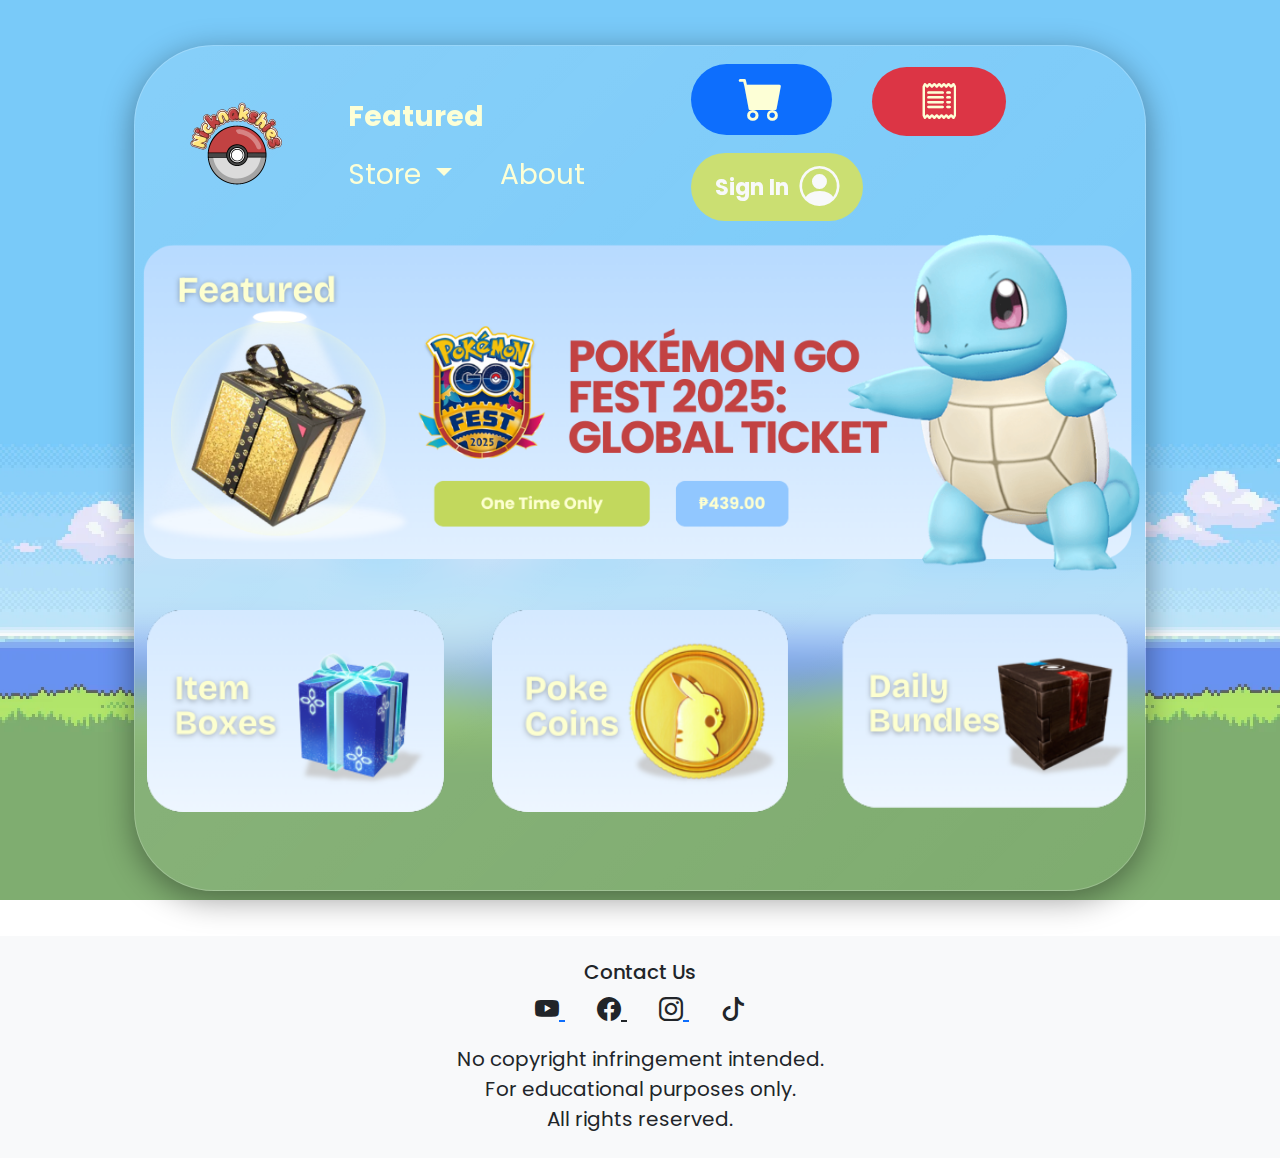
==== Boilerplate/index.html @ d81cf901 "11:56 | item-Nav" ====
<!DOCTYPE html>
<html lang="en">
<head>
    <meta charset="UTF-8">
    <meta name="viewport" content="width=device-width, initial-scale=1.0">
    <title>Layout</title>
    
    <!-- Poppins Font-->
    <link href="https://fonts.googleapis.com/css2?family=Poppins:wght@300;400;500;600;700&display=swap" rel="stylesheet">

    <!-- BootStrap-->
    <link href="https://cdn.jsdelivr.net/npm/bootstrap@5.3.3/dist/css/bootstrap.min.css" rel="stylesheet" integrity="sha384-QWTKZyjpPEjISv5WaRU9OFeRpok6YctnYmDr5pNlyT2bRjXh0JMhjY6hW+ALEwIH" crossorigin="anonymous">
    <link href="https://cdn.jsdelivr.net/npm/bootstrap-icons@1.10.5/font/bootstrap-icons.css" rel="stylesheet">
    
    <!--CSS natin-->
    <link rel="stylesheet" href="../pages/style.css">

</head>
<body>
    <div class="main-window">
        <!-- NAVBAR START -->
        <nav class="navbar navbar-expand-lg navbar-light bg-light px-4 mt-0 ms-3">
            <a class="navbar-brand" href="#">
                <img src="../assets/Logo.png" alt="Logo" >
            </a>

            <button class="navbar-toggler" type="button" data-bs-toggle="collapse" data-bs-target="#navbarContent"
                aria-controls="navbarContent" aria-expanded="false" aria-label="Toggle navigation">
                <span class="navbar-toggler-icon"></span>
            </button>

            <!-- Navbar content -->
            <div class="collapse navbar-collapse" id="navbarContent">

                <ul class="navbar-nav me-auto mb-2 mb-lg-0 ms-0 mt-2">
                    <li class="nav-item fs-3 me-5 ms-4">
                        <a class="nav-link fw-bold" href="/pages/Store/store.html#navbarContent">Featured</a>
                    </li>

                    <li class="nav-item dropdown fs-3 ms-4 me-2">
                        <a class="nav-link dropdown-toggle" href="#" id="storeDropdown" role="button" data-bs-toggle="dropdown" aria-expanded="false">
                            Store
                        </a>
                        <ul class="dropdown-menu" aria-labelledby="storeDropdown">
                            <li><a class="dropdown-item" href="/pages/Store/store.html#item-boxes">Item Boxes</a></li>
                            <li><a class="dropdown-item" href="../pages/Store/store.html#Poke-coins">Poke Coins</a></li>
                            <li><a class="dropdown-item" href="../pages/Store/store.html#Daily-bundles">Daily Bundles</a></li>
                        </ul>
                    </li>

                    <li class="nav-item fs-3 ms-4 me-2">
                        <a class="nav-link" href="#footer">About</a>
                    </li>
                </ul>


                <ul class="navbar-nav mb-2 mb-lg-0 me-5">
                    <li class="nav-item me-4 mt-1">
                        <a class="nav-link" href="/pages/Cart/cart.html">
                            <i class="bi bi-cart-fill override-icon rounded-pill bg-primary px-5 py-1" style="font-size: 2.8rem;"></i>
                        </a>
                    </li>
                    <li class="nav-item me-3 mt-2">
                        <a class="nav-link" href="/pages/Past_Orders/orders.html">
                            <i class="bi bi-receipt override-icon rounded-pill bg-danger px-5 py-2"></i>
                        </a>
                    </li>
                    <li class="nav-item me-1">
                        <a class="nav-link" href="../pages/Profile/profile.html">
                            <div class="d-flex align-items-center rounded-pill mt-1 px-4 py-1 fw-bold text-light" style="gap: 10px; background-color: #cbdf72;">Sign In
                                <i class="bi bi-person-circle fs-1 text-light"></i>
                            </div>
                        </a>   
                    </li>
                </ul>
            </div>
        </nav>
        
        
        
        <section class="featured-image"> 
            <h2>
                <a class="nav-link" href="../pages/Store/store.html">
                    <img src="../../assets/FEATURED CANVA.png" alt="Featured Image" style="width: 1650px;">
                </a>
            </h2>
        </section>        

        <article class="container text-center">
            <div class="row gx-lg-5">
                <article id="item-boxes" class="col-lg-4 col-md-6 d-flex justify-content-center" onclick="location.href='../pages/Store/store.html#item-boxes';" style="cursor: pointer;">
                    <div class="item-box">
                        <img src="../assets/ITEM BOX.png" alt="Item Boxes" class="custom-img" style="width: 500px;">
                    </div>
                </article>
        
                <article id="poke-coins" class="col-lg-4 col-md-6 d-flex justify-content-center" onclick="location.href='../pages/Store/store.html#Poke-coins';" style="cursor: pointer;">
                    <div class="poke-coins">
                        <img src="../assets/POKECOINS.png" alt="Poke Coins" class="custom-img" style="width: 500px;">
                    </div>
                </article>
        
                <article id="daily-bundles" class="col-lg-4 col-md-6 d-flex justify-content-center" onclick="location.href='../pages/Store/store.html#Daily-bundles';" style="cursor: pointer;">
                    <div class="daily-bundles">
                        <img src="../assets/DAILY BUNDLES.png" alt="Daily Bundles" class="custom-img" style="width: 528px;">
                    </div>
                </article>
            </div>
        </article>
   </div>
    <footer class="bg-light text-dark py-4" id="footer">
        <div class="container text-center">
          <h5>Contact Us</h5>
          <!-- Social Media Icons -->
          <div class="mb-3">
            <a href="#" class=" mx-3">
              <i class="bi bi-youtube text-dark" style="font-size: 1.5rem;"></i>
            </a>
            <a href="#" class=" mx-3 text-dark">
              <i class="bi bi-facebook" style="font-size: 1.5rem;"></i>
            </a>
            <a href="#" class=" mx-3">
              <i class="bi bi-instagram text-dark" style="font-size: 1.5rem;"></i>
            </a>
            <a href="#" class=" mx-3">
              <i class="bi bi-tiktok text-dark" style="font-size: 1.5rem;"></i>
            </a>
          </div>
      
          <!-- Disclaimer -->
          <div class="small fs-5">
            No copyright infringement intended.<br>
            For educational purposes only. <br>
            All rights reserved.
          </div>
          
        </div>
      </footer>
    <script src="https://cdn.jsdelivr.net/npm/bootstrap@5.3.3/dist/js/bootstrap.bundle.min.js" integrity="sha384-YvpcrYf0tY3lHB60NNkmXc5s9fDVZLESaAA55NDzOxhy9GkcIdslK1eN7N6jIeHz" crossorigin="anonymous"></script>
    <script>
        window.addEventListener("resize", () => {
            console.log("Window width:", window.innerWidth);
        });

    // Load profile image on home page
        document.addEventListener("DOMContentLoaded", function() {
            var savedImage = localStorage.getItem("profileImage");
            if (savedImage) {
                document.getElementById("home-profile-icon").style.backgroundImage = "url('" + savedImage + "')";
            }
        });

    </script>
    
</body>
</html>
---- pages/style.css ----
body {
    font-family: 'Poppins', sans-serif; font-size: 22px;
}

body {
    background-image: url('../assets/Background.png');
    background-repeat: no-repeat; 
    background-position: center;
    background-attachment: fixed;
    background-size: cover;
}

.main-window {
    max-width: 79vw;
    width: 100%;
    height: 94vh;
    margin: 5vh auto; 
    background: linear-gradient(135deg, rgba(255,255,255,0.1), rgba(255,255,255,0));
    backdrop-filter: blur(25px);
    -webkit-backdrop-filter: blur(25px);
    border-radius: 80px;
    border: 1px solid rgba(255, 255, 255, 0.2);
    box-shadow: 0 8px 32px 0 rgba(0, 0, 0, 0.4);
    overflow: hidden;
}

/* Transparent navbar */
.navbar {
    background-color: transparent !important;
}

.navbar-nav {
    display: flex;
    flex-wrap: wrap;
    align-items: center;
}

.nav-item {
    min-width: 0; 
}

/* Optional: remove box shadow */
.navbar-light {
    box-shadow: none !important;
}

/* Navbar links color */ 
.navbar-light .navbar-nav .nav-link {
    color: #fdffd6; /* or white if dark background */
}

.navbar-light .navbar-nav .nav-link:hover {
    color: #5b7b9e;
}

/* Icon color */
.navbar-light .navbar-nav .nav-link i {
    color: #fdffd6; /* or #fff for dark bg */
}

/* Optional: style the brand/logo image */
.navbar-brand img {
    height: 125px;
}

.override-icon{
    font-size:2.4rem;
}

.scroll-offset{
    scroll-margin-top: 250px;
}

.featured-image {
    text-align: center; 
    padding-top: 20px; /* Adjust spacing if needed */
}

.featured-image img {
    margin-top: -5%;
    max-width: 100%;
    height: auto;
}

.row {
    display: flex;
    justify-content: center; 
    flex-wrap: wrap;
}

.item-box, .poke-coins, .daily-bundles {
    width: 400px;
    height: auto;
    max-width: 100%;
    display: flex;
    justify-content: center; /* Centers content */
}
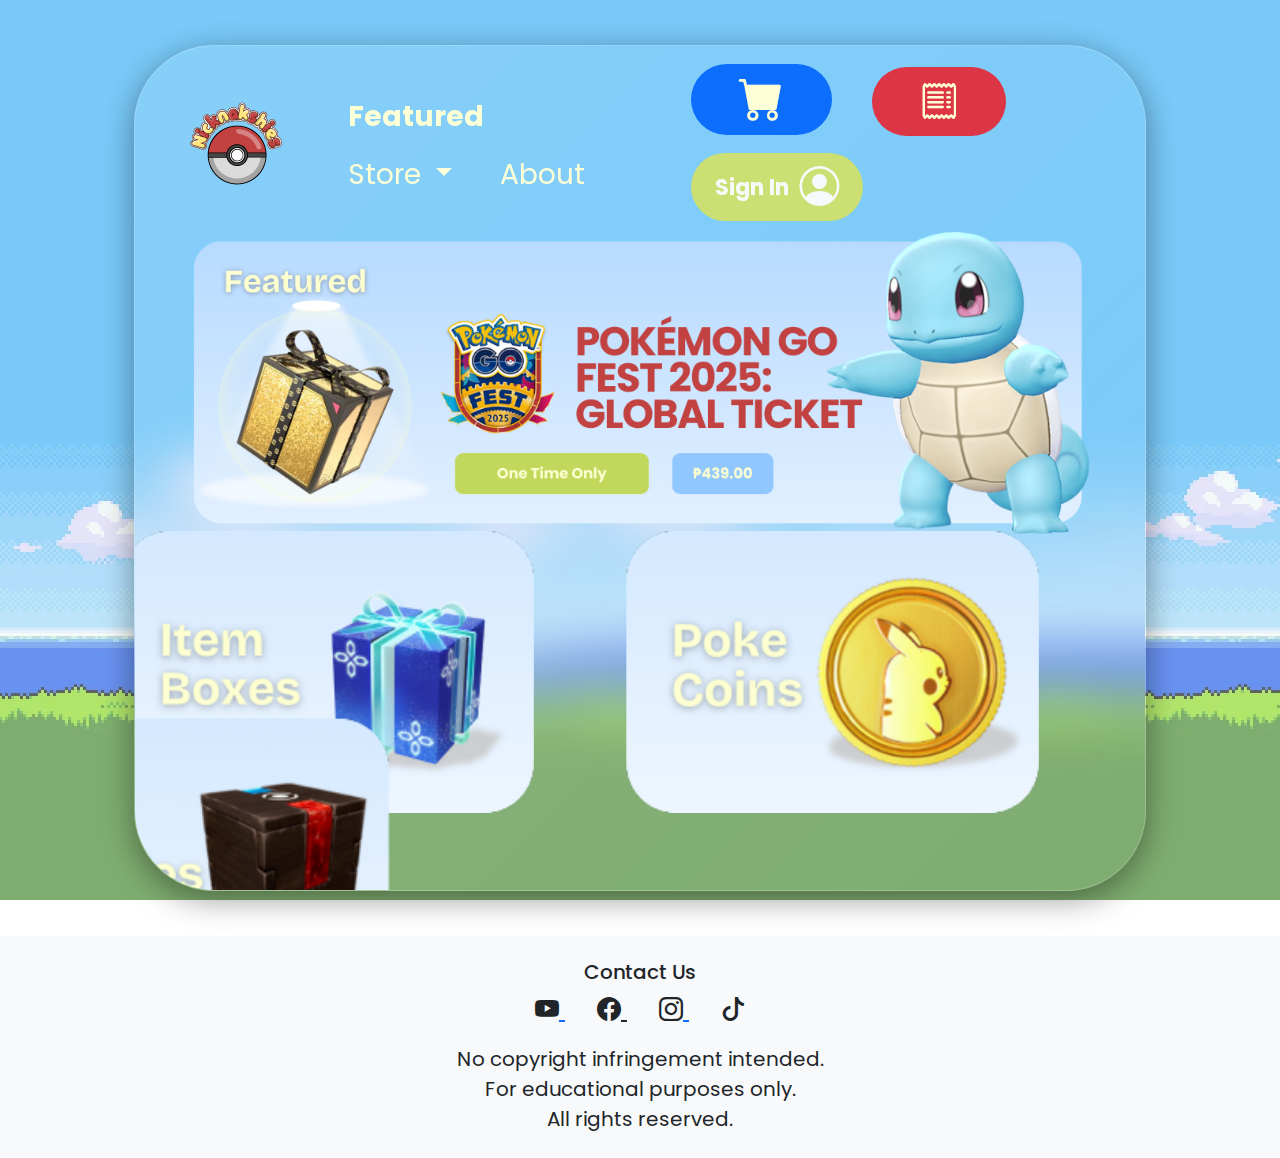
==== commit b8240aaa: "Merge branch 'main' of https://github.com/NickNakshies/nicknakshies.github.io" ====
--- a/Boilerplate/index.html
+++ b/Boilerplate/index.html
@@ -81,32 +81,33 @@
         <section class="featured-image"> 
             <h2>
                 <a class="nav-link" href="../pages/Store/store.html">
-                    <img src="../../assets/FEATURED CANVA.png" alt="Featured Image" style="width: 1650px;">
+                    <img src="../../assets/FEATURED CANVA.png" alt="Featured Image" style="width: 90%;">
                 </a>
             </h2>
         </section>        
 
-        <article class="container text-center">
-            <div class="row gx-lg-5">
-                <article id="item-boxes" class="col-lg-4 col-md-6 d-flex justify-content-center" onclick="location.href='../pages/Store/store.html#item-boxes';" style="cursor: pointer;">
+        <article class= "mt-3 container text-center">
+            <div class="row">
+                <article id="item-boxes" class="col" style="transform: scale(1.5)">
                     <div class="item-box">
-                        <img src="../assets/ITEM BOX.png" alt="Item Boxes" class="custom-img" style="width: 500px;">
+                        <img src="../assets/ITEM BOX.png" alt="Item Boxes" class="custom-img">
                     </div>
                 </article>
         
-                <article id="poke-coins" class="col-lg-4 col-md-6 d-flex justify-content-center" onclick="location.href='../pages/Store/store.html#Poke-coins';" style="cursor: pointer;">
+                <article id="poke-coins" class="col" style="transform: scale(1.5)">
                     <div class="poke-coins">
-                        <img src="../assets/POKECOINS.png" alt="Poke Coins" class="custom-img" style="width: 500px;">
+                        <img src="../assets/POKECOINS.png" alt="Poke Coins" class="custom-img">
                     </div>
                 </article>
         
-                <article id="daily-bundles" class="col-lg-4 col-md-6 d-flex justify-content-center" onclick="location.href='../pages/Store/store.html#Daily-bundles';" style="cursor: pointer;">
+                <article id="daily-bundles" class="col" style="transform: scale(1.57)">
                     <div class="daily-bundles">
-                        <img src="../assets/DAILY BUNDLES.png" alt="Daily Bundles" class="custom-img" style="width: 528px;">
+                        <img src="../assets/DAILY BUNDLES.png" alt="Daily Bundles" class="custom-img">
                     </div>
                 </article>
             </div>
         </article>
+        
    </div>
     <footer class="bg-light text-dark py-4" id="footer">
         <div class="container text-center">
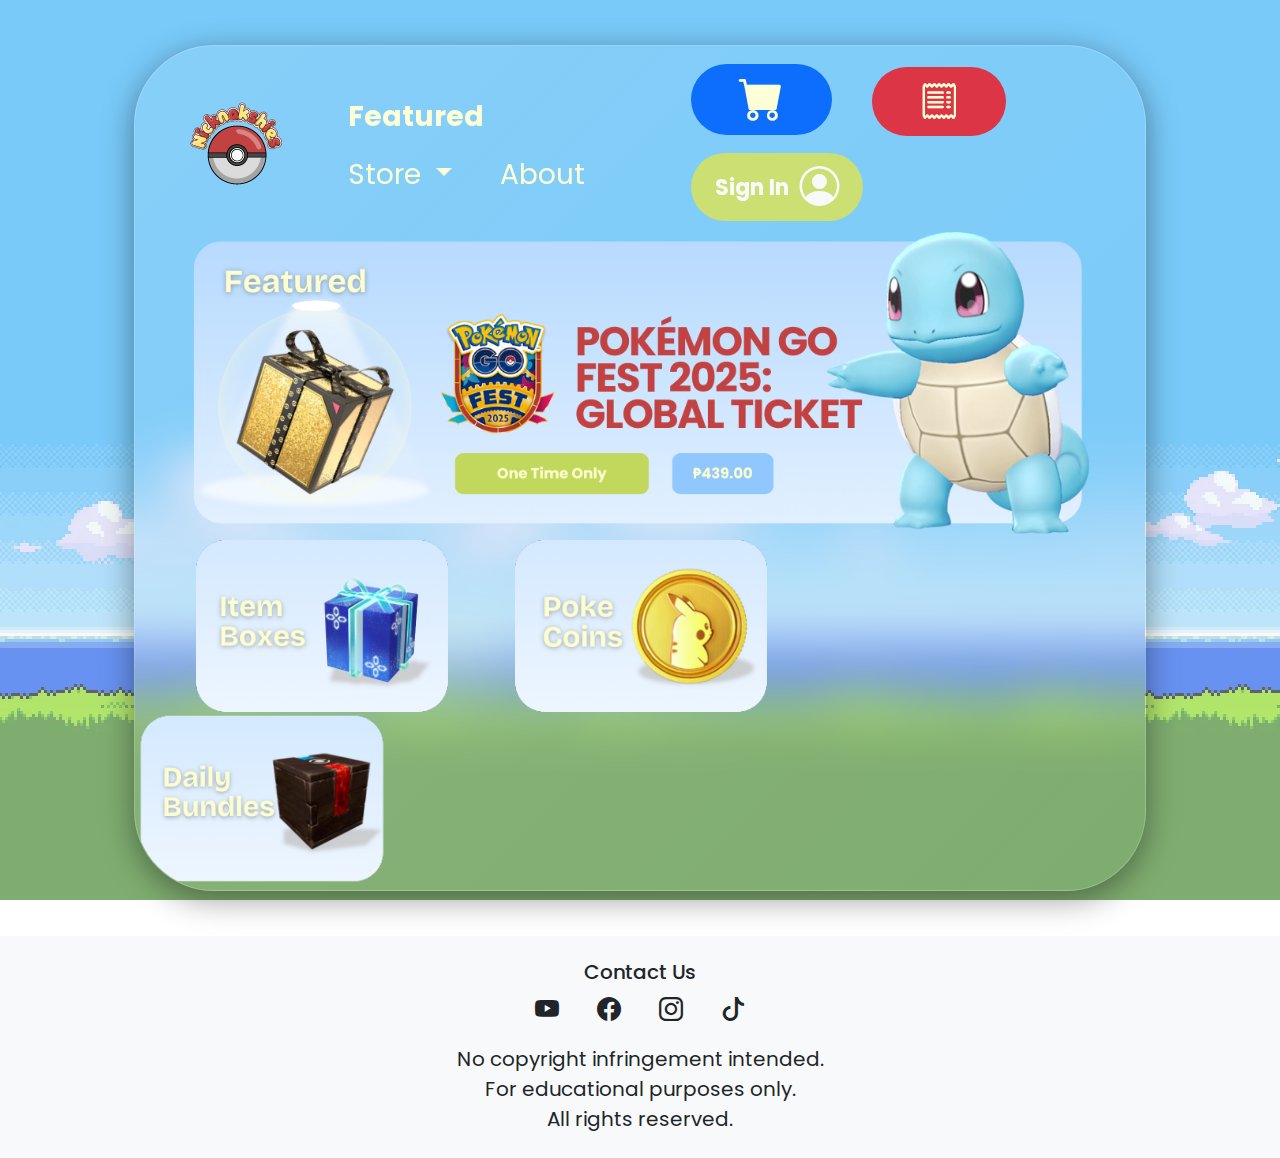
==== commit 29cdf8ef: "00:32 March 31 2025" ====
--- a/Boilerplate/index.html
+++ b/Boilerplate/index.html
@@ -74,39 +74,24 @@
                     </li>
                 </ul>
             </div>
-        </nav>
-        
-        
-        
-        <section class="featured-image"> 
+        </nav>  
+        <section class="featured-image" style="margin-bottom: -3%;"> 
             <h2>
                 <a class="nav-link" href="../pages/Store/store.html">
-                    <img src="../../assets/FEATURED CANVA.png" alt="Featured Image" style="width: 90%;">
+                    <img src="../../assets/FEATURED CANVA.png" alt="Featured Image">
                 </a>
             </h2>
         </section>        
-
-        <article class= "mt-3 container text-center">
-            <div class="row">
-                <article id="item-boxes" class="col" style="transform: scale(1.5)">
-                    <div class="item-box">
-                        <img src="../assets/ITEM BOX.png" alt="Item Boxes" class="custom-img">
-                    </div>
-                </article>
+        <a href="/pages/Store/store.html#item-boxes">
+            <img src="../assets/ITEM BOX.png" alt="Item Boxes"class="item-box" style="margin-left: 6%;">
+        </a>
+        <a href="/pages/Store/store.html#Poke-coins">
+            <img src="../assets/POKECOINS.png" alt="Poke Coins"class="poke-coins" >
+        </a>
+        <a href="/pages/Store/store.html#Daily-bundles">
+            <img src="../assets/DAILY BUNDLES.png" alt="Daily Bundles"class="daily-bundles">            
         
-                <article id="poke-coins" class="col" style="transform: scale(1.5)">
-                    <div class="poke-coins">
-                        <img src="../assets/POKECOINS.png" alt="Poke Coins" class="custom-img">
-                    </div>
-                </article>
-        
-                <article id="daily-bundles" class="col" style="transform: scale(1.57)">
-                    <div class="daily-bundles">
-                        <img src="../assets/DAILY BUNDLES.png" alt="Daily Bundles" class="custom-img">
-                    </div>
-                </article>
-            </div>
-        </article>
+        </a>
         
    </div>
     <footer class="bg-light text-dark py-4" id="footer">
@@ -117,10 +102,10 @@
             <a href="#" class=" mx-3">
               <i class="bi bi-youtube text-dark" style="font-size: 1.5rem;"></i>
             </a>
-            <a href="#" class=" mx-3 text-dark">
+            <a href="#" class=" mx-3 text-dark" >
               <i class="bi bi-facebook" style="font-size: 1.5rem;"></i>
             </a>
-            <a href="#" class=" mx-3">
+            <a href="https://www.instagram.com/frishdesu/" target="_blank" class=" mx-3">
               <i class="bi bi-instagram text-dark" style="font-size: 1.5rem;"></i>
             </a>
             <a href="#" class=" mx-3">
--- a/pages/style.css
+++ b/pages/style.css
@@ -63,6 +63,14 @@
     height: 125px;
 }
 
+ul>li>a.nav-link{
+    transition: 0.4s ease;
+}
+
+ul>li>a.nav-link:hover{
+    scale: 1.10;
+}
+
 .override-icon{
     font-size:2.4rem;
 }
@@ -71,15 +79,28 @@
     scroll-margin-top: 250px;
 }
 
-.featured-image {
+img {
+    transition: 0.4s ease;
+}
+
+img:hover{
+    transform: scale(1.05);
+}
+
+.featured-image{
     text-align: center; 
     padding-top: 20px; /* Adjust spacing if needed */
 }
 
 .featured-image img {
+    width: 90%;
     margin-top: -5%;
-    max-width: 100%;
     height: auto;
+    transition: 0.4s ease;
+}
+
+.featured-image img:hover{
+    scale: 0.97;
 }
 
 .row {
@@ -88,10 +109,18 @@
     flex-wrap: wrap;
 }
 
-.item-box, .poke-coins, .daily-bundles {
-    width: 400px;
-    height: auto;
-    max-width: 100%;
+.item-box, .poke-coins, .daily-bundles{
+    width: 25%;
+    margin-right: 6%;
+}
+
+.row {
     display: flex;
-    justify-content: center; /* Centers content */
-}+    justify-content: center;
+    flex-wrap: nowrap;
+}
+
+div a {
+    text-decoration: none;
+}
+
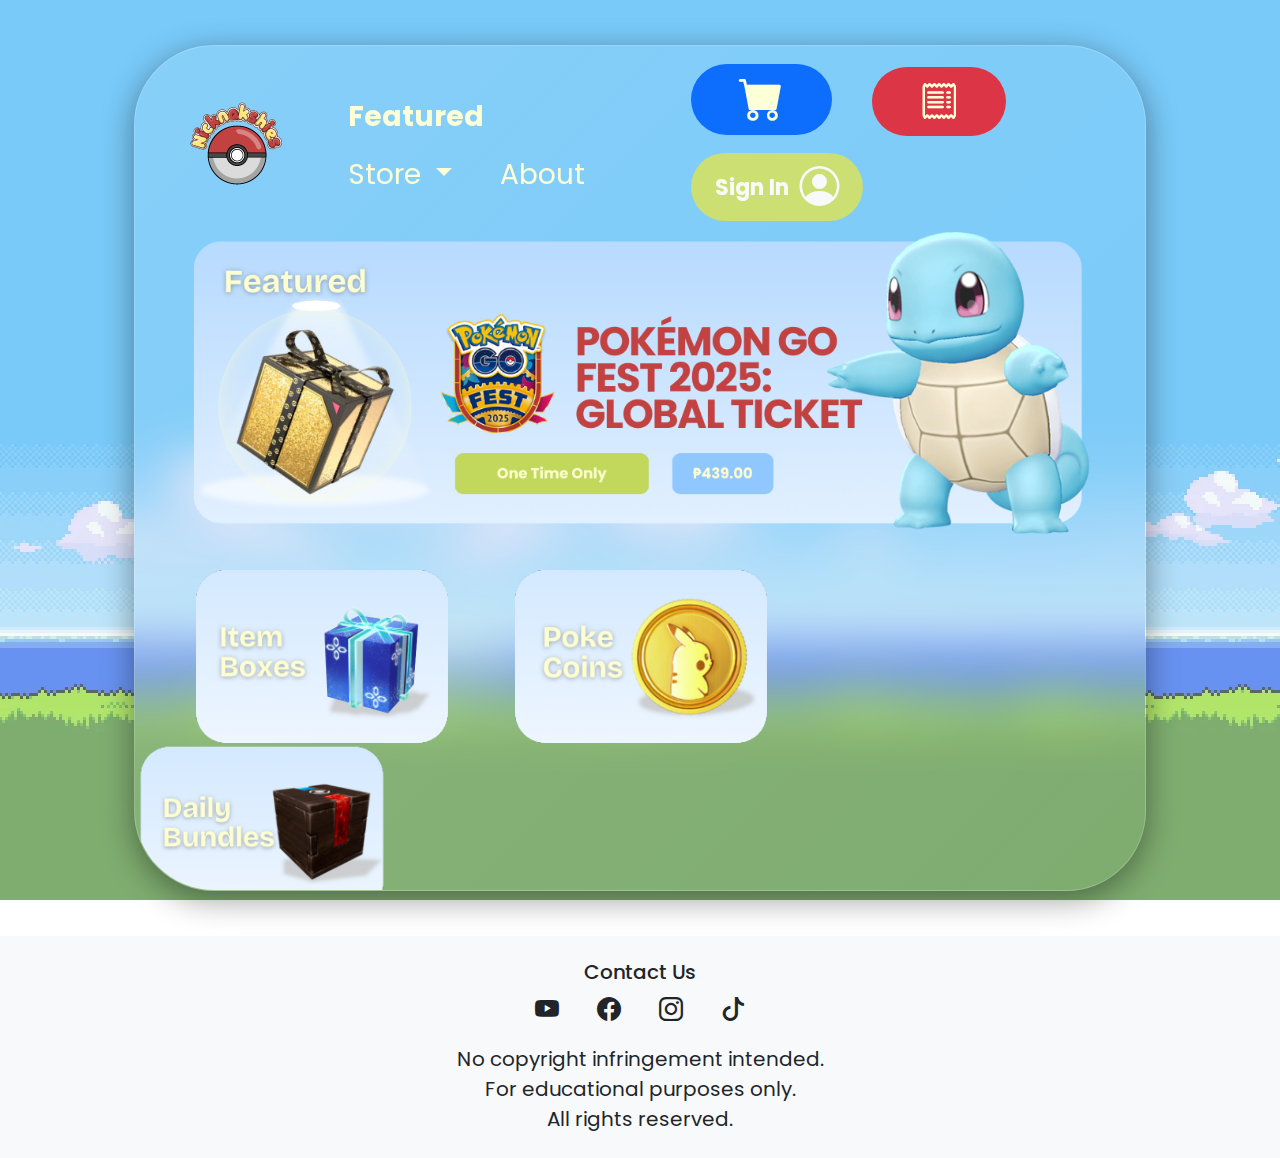
==== commit 41b9aa5d: "Merge branch 'main' of https://github.com/NickNakshies/nicknakshies.github.io" ====
--- a/Boilerplate/index.html
+++ b/Boilerplate/index.html
@@ -75,7 +75,7 @@
                 </ul>
             </div>
         </nav>  
-        <section class="featured-image" style="margin-bottom: -3%;"> 
+        <section class="featured-image"> 
             <h2>
                 <a class="nav-link" href="../pages/Store/store.html">
                     <img src="../../assets/FEATURED CANVA.png" alt="Featured Image">
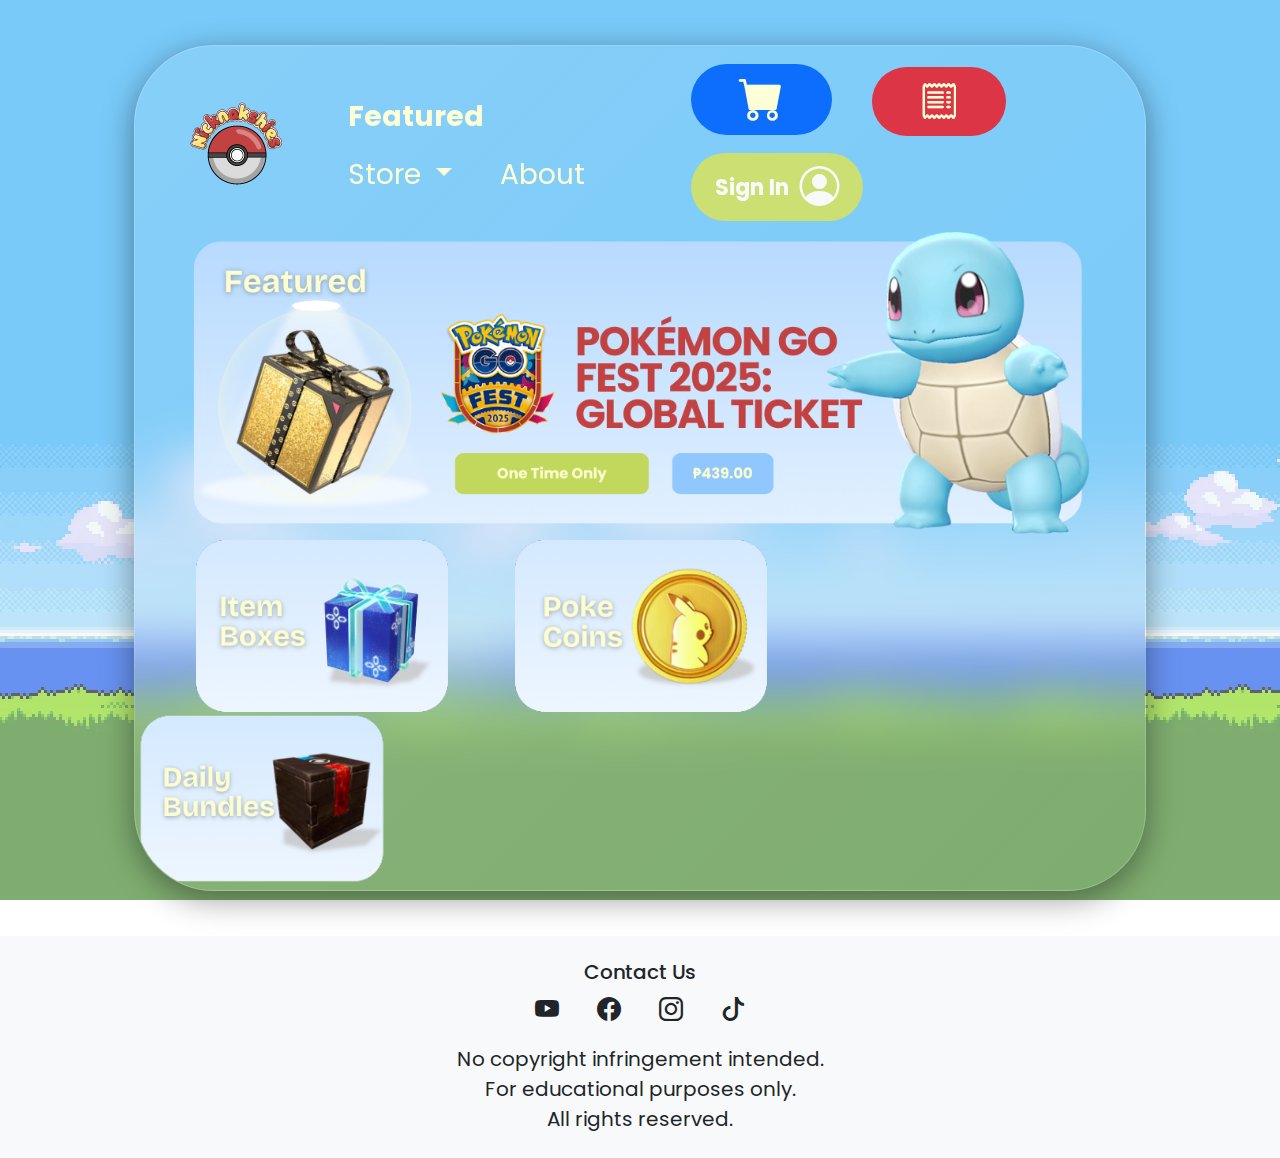
==== commit 488f705c: "1:28 March 31 2025" ====
--- a/Boilerplate/index.html
+++ b/Boilerplate/index.html
@@ -75,7 +75,7 @@
                 </ul>
             </div>
         </nav>  
-        <section class="featured-image"> 
+        <section class="featured-image" style="margin-bottom: -3%;"> 
             <h2>
                 <a class="nav-link" href="../pages/Store/store.html">
                     <img src="../../assets/FEATURED CANVA.png" alt="Featured Image">
--- a/pages/style.css
+++ b/pages/style.css
@@ -79,14 +79,6 @@
     scroll-margin-top: 250px;
 }
 
-img {
-    transition: 0.4s ease;
-}
-
-img:hover{
-    transform: scale(1.05);
-}
-
 .featured-image{
     text-align: center; 
     padding-top: 20px; /* Adjust spacing if needed */
@@ -100,24 +92,17 @@
 }
 
 .featured-image img:hover{
-    scale: 0.97;
-}
-
-.row {
-    display: flex;
-    justify-content: center; 
-    flex-wrap: wrap;
+    scale: 1.03;
 }
 
 .item-box, .poke-coins, .daily-bundles{
     width: 25%;
     margin-right: 6%;
+    transition: 0.4s ease;
 }
 
-.row {
-    display: flex;
-    justify-content: center;
-    flex-wrap: nowrap;
+.item-box:hover, .poke-coins:hover, .daily-bundles:hover{
+    transform: scale(1.05);
 }
 
 div a {
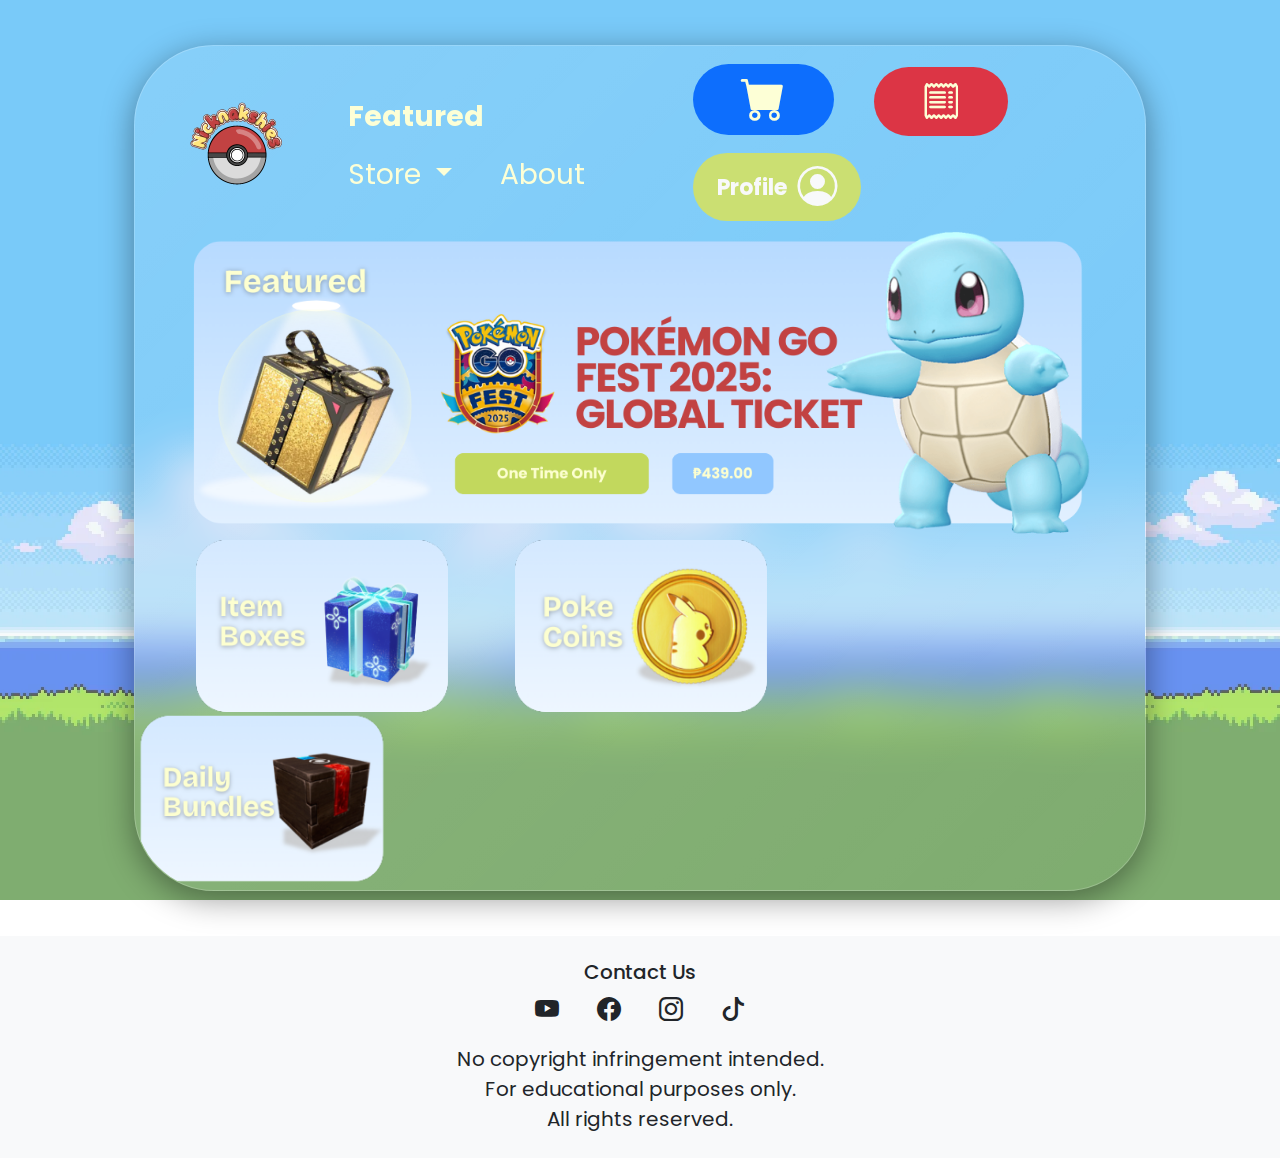
==== commit 7cdc358a: "3:40 April 4 2025 | Changes to porfile and create account works" ====
--- a/Boilerplate/index.html
+++ b/Boilerplate/index.html
@@ -67,7 +67,7 @@
                     </li>
                     <li class="nav-item me-1">
                         <a class="nav-link" href="../pages/Profile/profile.html">
-                            <div class="d-flex align-items-center rounded-pill mt-1 px-4 py-1 fw-bold text-light" style="gap: 10px; background-color: #cbdf72;">Sign In
+                            <div class="d-flex align-items-center rounded-pill mt-1 px-4 py-1 fw-bold text-light" style="gap: 10px; background-color: #cbdf72;">Profile
                                 <i class="bi bi-person-circle fs-1 text-light"></i>
                             </div>
                         </a>   
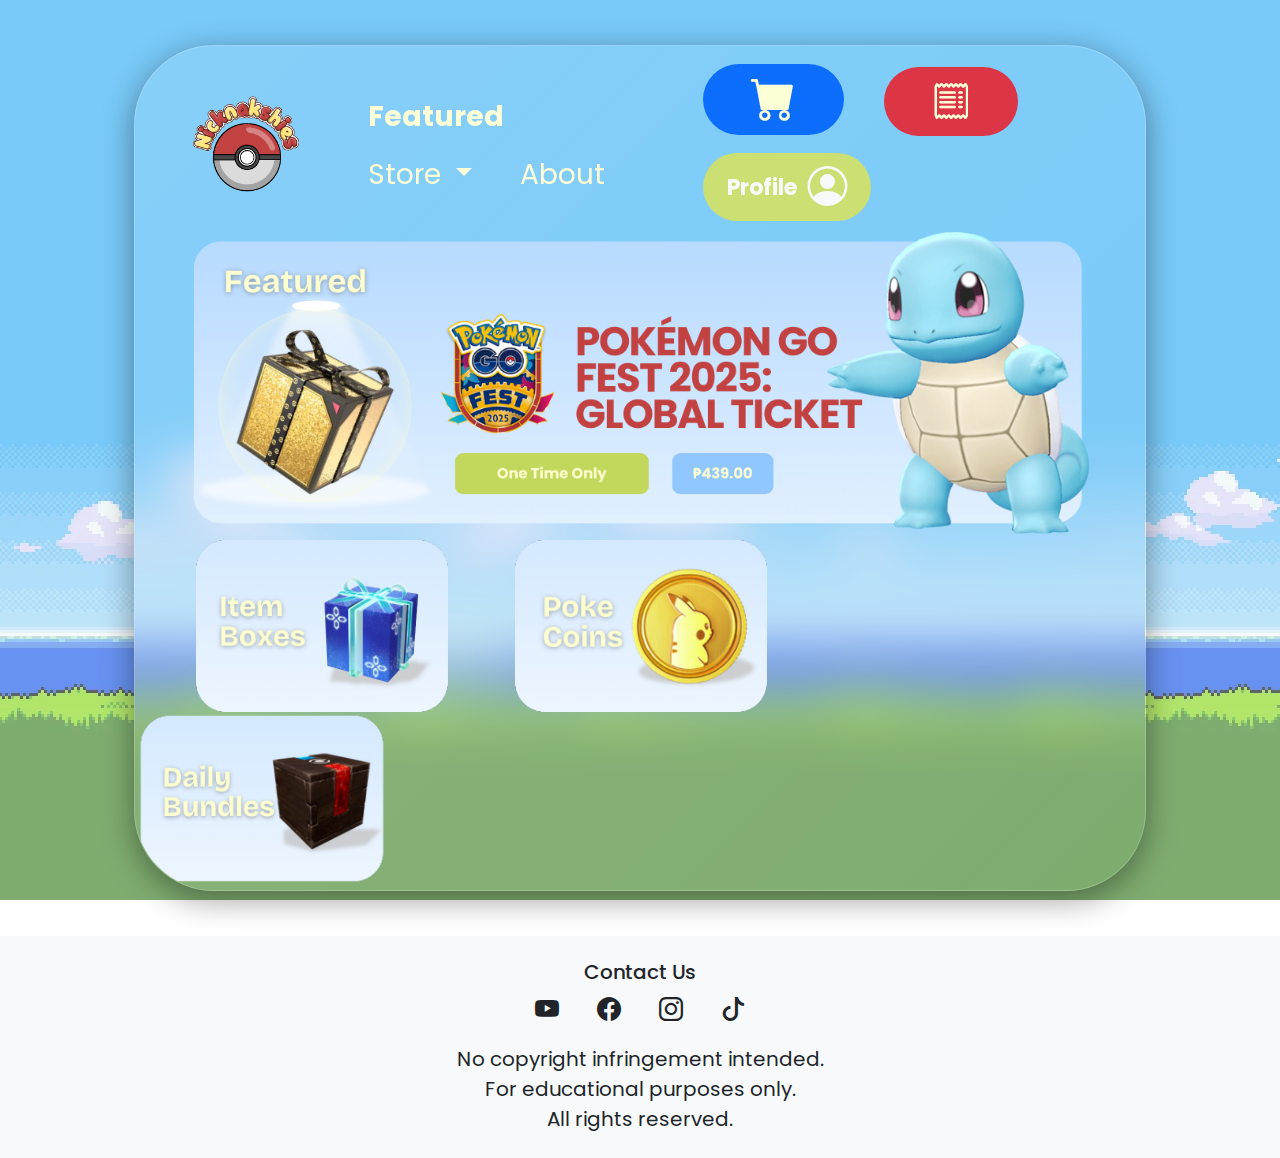
==== commit 2405f042: "23:35 April 1 2025 | Improvements and polishing" ====
--- a/Boilerplate/index.html
+++ b/Boilerplate/index.html
@@ -3,7 +3,13 @@
 <head>
     <meta charset="UTF-8">
     <meta name="viewport" content="width=device-width, initial-scale=1.0">
-    <title>Layout</title>
+    <link rel="icon" type="image/png" href="/assets/favicon/favicon-96x96.png" sizes="96x96" />
+    <link rel="icon" type="image/svg+xml" href="/assets/favicon/favicon.svg" />
+    <link rel="shortcut icon" href="/assets/favicon//favicon.ico" />
+    <link rel="apple-touch-icon" sizes="180x180" href="/assets/favicon//apple-touch-icon.png" />
+    <link rel="manifest" href="/assets/favicon//site.webmanifest" />
+
+    <title>Pokemon GO Web Store</title>
     
     <!-- Poppins Font-->
     <link href="https://fonts.googleapis.com/css2?family=Poppins:wght@300;400;500;600;700&display=swap" rel="stylesheet">
@@ -82,7 +88,7 @@
                 </a>
             </h2>
         </section>        
-        <a href="/pages/Store/store.html#item-boxes">
+        <a href="/pages/Store/store.html#item-boxes" >
             <img src="../assets/ITEM BOX.png" alt="Item Boxes"class="item-box" style="margin-left: 6%;">
         </a>
         <a href="/pages/Store/store.html#Poke-coins">
--- a/pages/style.css
+++ b/pages/style.css
@@ -60,7 +60,7 @@
 
 /* Optional: style the brand/logo image */
 .navbar-brand img {
-    height: 125px;
+    height: 145px;
 }
 
 ul>li>a.nav-link{
